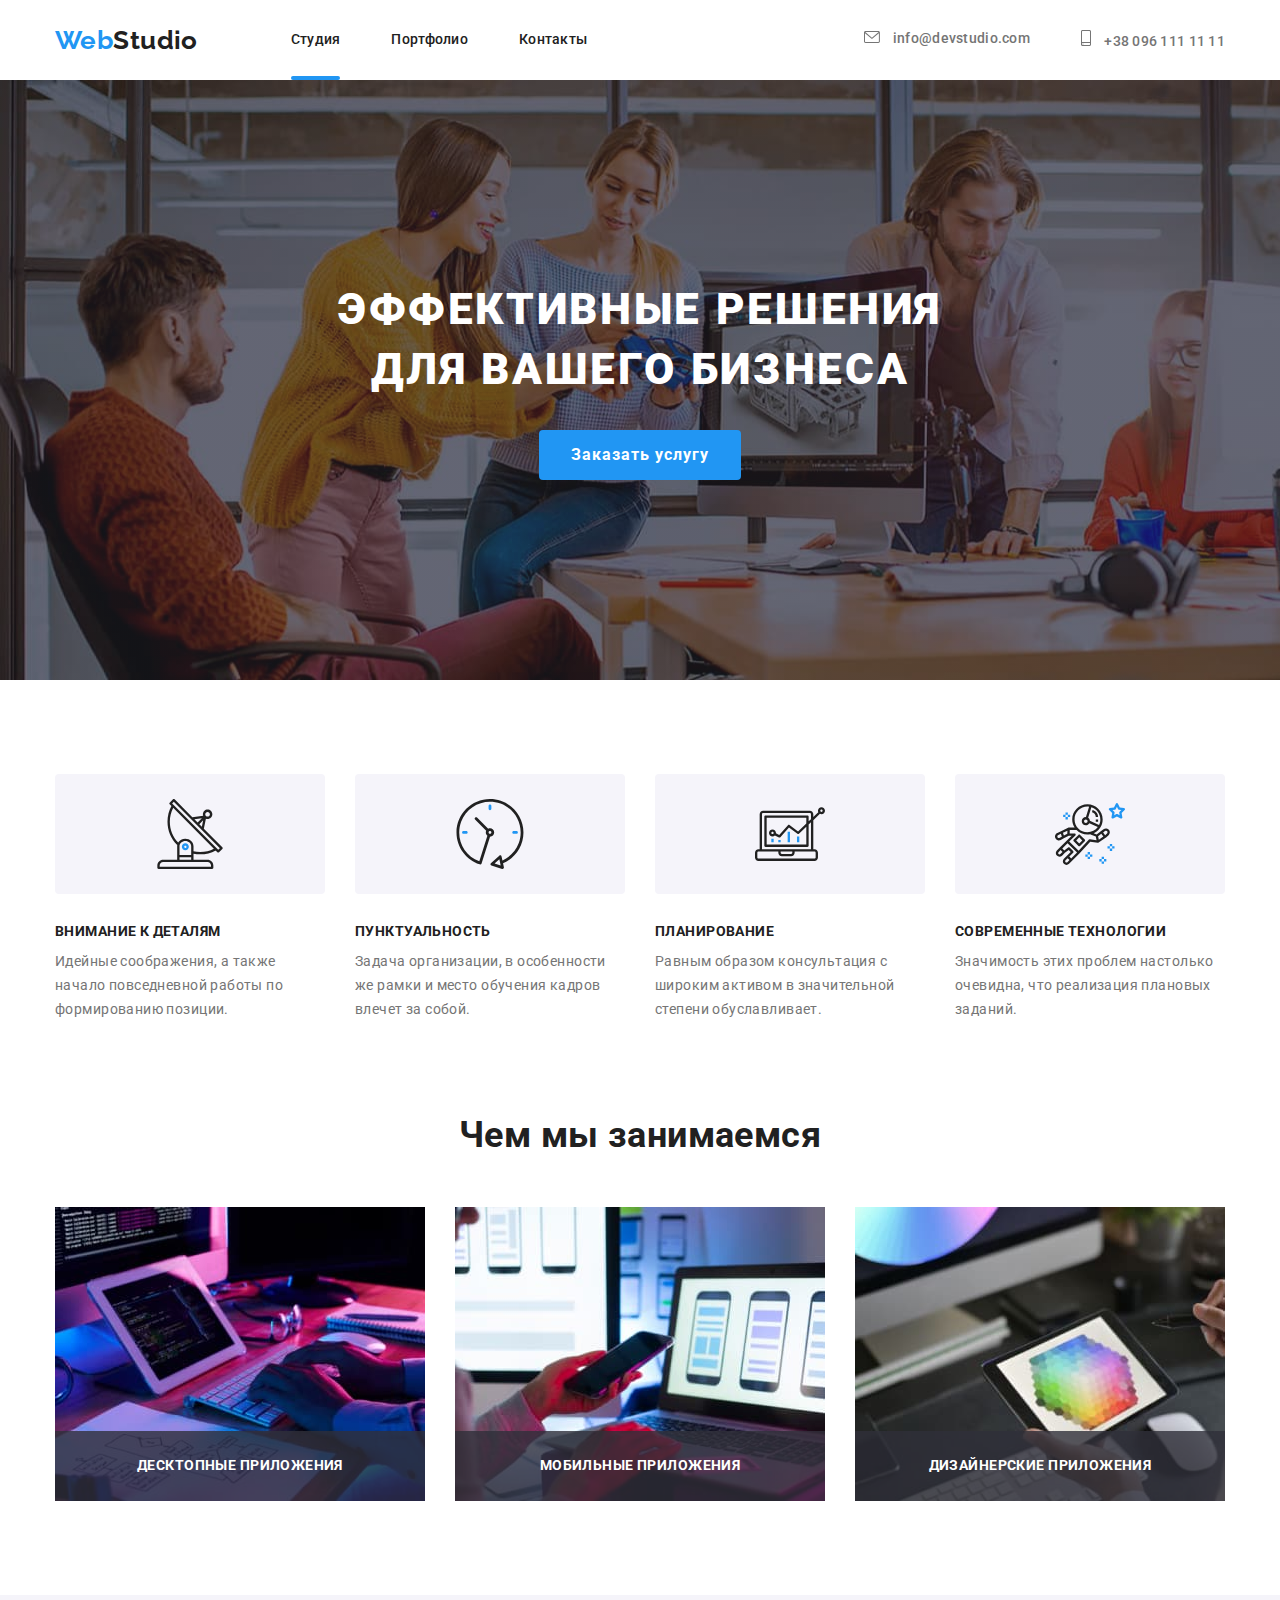
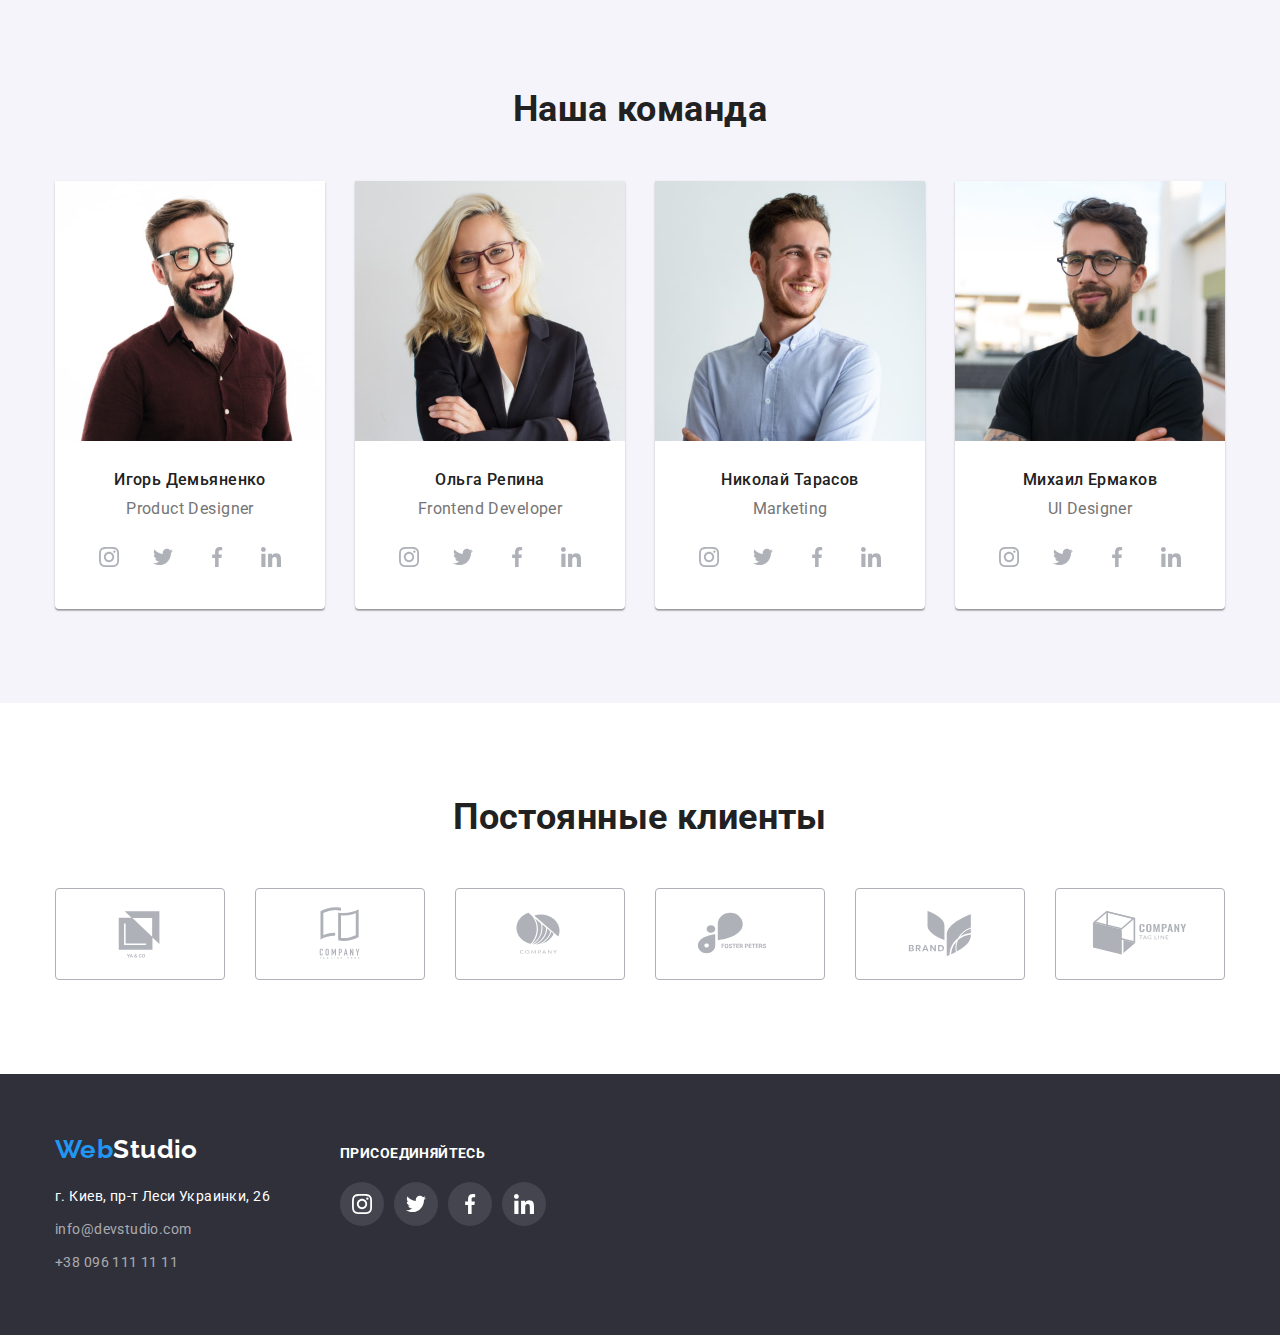
==== index.html @ 3d958acc "ver01" ====
<!DOCTYPE html>
<html lang="ru">
  <head>
    <meta charset="UTF-8" />
    <meta http-equiv="X-UA-Compatible" content="IE=edge" />
    <meta name="viewport" content="width=device-width, initial-scale=1.0" />
    <title>Studio</title>
    <link
      href="https://fonts.googleapis.com/css2?family=Raleway:wght@700&family=Roboto:wght@400;500;700;900&display=swap"
      rel="stylesheet"
    />
    <link
      rel="stylesheet"
      href="https://cdnjs.cloudflare.com/ajax/libs/modern-normalize/1.1.0/modern-normalize.css"
      integrity="sha512-Y0MM+V6ymRKN2zStTqzQ227DWhhp4Mzdo6gnlRnuaNCbc+YN/ZH0sBCLTM4M0oSy9c9VKiCvd4Jk44aCLrNS5Q=="
      crossorigin="anonymous"
      referrerpolicy="no-referrer"
    />
    <link rel="stylesheet" href="./CSS/styles.css" />
  </head>
  <body>
    <!-- Шапка -->
    <header class="header">
      <div class="container header-container">
        <nav class="nav-header">
          <a href="/index.html" class="nav-header-logo"
            ><span class="nav-logo-part">Web</span>Studio</a
          >
          <ul class="nav-header-links list">
            <li class="nav-header-list-item">
              <a href="index.html" class="nav-header-link nav-header-current current">Студия</a>
            </li>
            <li class="nav-header-list-item">
              <a href="portfolio.html" class="nav-header-link">Портфолио</a>
            </li>
            <li class="nav-header-list-item"><a href="*" class="nav-header-link">Контакты</a></li>
          </ul>
        </nav>
        <ul class="header-contacts list">
          <li class="header-contact">
            <a href="mailto:info@devstudio.com" class="header-contact-link">
              <svg class="header-contact-icon" width="16" height="12">
                <use href="./images/sprite.svg#icon-envelope"></use>
              </svg>
              info@devstudio.com</a
            >
          </li>
          <li class="header-contact">
            <a href="tel:+380961111111" class="header-contact-link"
              ><svg
                class="header-contact-icon"
                width="
              10"
                height="16"
              >
                <use href="./images/sprite.svg#icon-smartphone"></use>
              </svg>
              +38 096 111 11 11</a
            >
          </li>
        </ul>
      </div>
    </header>
    <main>
      <!-- Кнопка основная -->
      <section class="hero">
        <h1 class="hero-title">Эффективные решения для вашего бизнеса</h1>
        <button class="hero-btn" type="button" data-modal-open>Заказать услугу</button>
      </section>
      <!-- Преимущества -->
      <section class="section advantages">
        <h2 class="visually-hidden">Наши преимущества</h2>
        <div class="container">
          <ul class="advantages-list list">
            <li class="advantages-list-item">
              <div class="advantages-list-box">
                <svg class="advantages-list-icon" width="70" height="70">
                  <use href="./images/sprite.svg#icon-antenna"></use>
                </svg>
              </div>
              <h3 class="advantages-list-title">Внимание к деталям</h3>
              <p class="advantages-list-text">
                Идейные соображения, а также начало повседневной работы по формированию позиции.
              </p>
            </li>
            <li class="advantages-list-item">
              <div class="advantages-list-box">
                <svg class="advantages-list-icon" width="70" height="70">
                  <use href="./images/sprite.svg#icon-clock"></use>
                </svg>
              </div>
              <h3 class="advantages-list-title">Пунктуальность</h3>
              <p class="advantages-list-text">
                Задача организации, в особенности же рамки и место обучения кадров влечет за собой.
              </p>
            </li>
            <li class="advantages-list-item">
              <div class="advantages-list-box">
                <svg class="advantages-list-icon" width="70" height="70">
                  <use href="./images/sprite.svg#icon-diagram"></use>
                </svg>
              </div>
              <h3 class="advantages-list-title">Планирование</h3>
              <p class="advantages-list-text">
                Равным образом консультация с широким активом в значительной степени обуславливает.
              </p>
            </li>
            <li class="advantages-list-item">
              <div class="advantages-list-box">
                <svg class="advantages-list-icon" width="70" height="70">
                  <use href="./images/sprite.svg#icon-astronaut"></use>
                </svg>
              </div>
              <h3 class="advantages-list-title">Современные технологии</h3>
              <p class="advantages-list-text">
                Значимость этих проблем настолько очевидна, что реализация плановых заданий.
              </p>
            </li>
          </ul>
        </div>
      </section>
      <section class="section activities">
        <!-- Примеры работ -->
        <div class="container">
          <h2 class="activities-title">Чем мы занимаемся</h2>
          <ul class="activities-list list">
            <li class="activities-item">
              <div class="activities-thumb">
              <img src="./images/img-a.jpg" alt="our-occupation1" width="370" height="294" />
              <h3 class="work-thumb-title">Десктопные приложения</h3>
              </div>
            </li>
            <li class="activities-item">
              <div class="activities-thumb">
              <img src="./images/img-b.jpg" alt="our-occupation2" width="370" height="294" />
              <h3 class="work-thumb-title">Мобильные приложения</h3>
            </div>
            </li>
            <li class="activities-item">
              <div class="activities-thumb">
              <img src="./images/img-c.jpg" alt="our-occupation3" width="370" height="294" />
              <h3 class="work-thumb-title">Дизайнерские приложения</h3>
            </div>
            </li>
          </ul>
        </div>
      </section>

      <section class="section team">
        <!-- Команда -->
        <div class="container">
          <h2 class="team-title">Наша команда</h2>
          <ul class="team-list list">
            <li class="team-item">
              <img src="./images/ihor.jpg" alt="worker" width="270" height="260" />
              <div class="team-item-part">
                <h3 class="team-item-title">Игорь Демьяненко</h3>
                <p lang="en" class="team-item-text">Product Designer</p>
                <ul class="team-social-list list">
                  <li class="team-social-link">
                    <a
                      href=""
                      class="social-link"
                      target="_blank"
                      rel="noopener nofollow noreferrer"
                      aria-label="Cсылка на Instagramm"
                    >
                      <svg height="20" width="20" class="team-icon">
                        <use href="./images/sprite.svg#icon-instagram-2"></use></svg
                    ></a>
                  </li>
                  <li class="team-social-link">
                    <a
                      href=""
                      class="social-link"
                      target="_blank"
                      rel="noopener nofollow noreferrer"
                      aria-label="Cсылка на Twitter"
                    >
                      <svg height="20" width="20" class="team-icon">
                        <use href="./images/sprite.svg#icon-twitter"></use></svg
                    ></a>
                  </li>
                  <li class="team-social-link">
                    <a
                      href=""
                      class="social-link"
                      target="_blank"
                      rel="noopener nofollow noreferrer"
                      aria-label="Cсылка на Facebook"
                    >
                      <svg height="20" width="20" class="team-icon">
                        <use href="./images/sprite.svg#icon-facebook"></use></svg
                    ></a>
                  </li>
                  <li class="team-social-link">
                    <a
                      href=""
                      class="social-link"
                      target="_blank"
                      rel="noopener nofollow noreferrer"
                      aria-label="Cсылка на Linkedin"
                    >
                      <svg height="20" width="20" class="team-icon">
                        <use href="./images/sprite.svg#icon-linkedin"></use></svg
                    ></a>
                  </li>
                </ul>
              </div>
            </li>
            <li class="team-item">
              <img src="./images/olha.jpg" alt="worker" width="270" height="260" />
              <div class="team-item-part">
                <h3 class="team-item-title">Ольга Репина</h3>
                <p lang="en" class="team-item-text">Frontend Developer</p>
                <ul class="team-social-list list">
                  <li class="team-social-link">
                    <a
                      href=""
                      class="social-link"
                      target="_blank"
                      rel="noopener nofollow noreferrer"
                      aria-label="Cсылка на Instagramm"
                    >
                      <svg height="20" width="20" class="team-icon">
                        <use href="./images/sprite.svg#icon-instagram-2"></use></svg
                    ></a>
                  </li>
                  <li class="team-social-link">
                    <a
                      href=""
                      class="social-link"
                      target="_blank"
                      rel="noopener nofollow noreferrer"
                      aria-label="Cсылка на Twitter"
                    >
                      <svg height="20" width="20" class="team-icon">
                        <use href="./images/sprite.svg#icon-twitter"></use></svg
                    ></a>
                  </li>
                  <li class="team-social-link">
                    <a
                      href=""
                      class="social-link"
                      target="_blank"
                      rel="noopener nofollow noreferrer"
                      aria-label="Cсылка на Facebook"
                    >
                      <svg height="20" width="20" class="team-icon">
                        <use href="./images/sprite.svg#icon-facebook"></use></svg
                    ></a>
                  </li>
                  <li class="team-social-link">
                    <a
                      href=""
                      class="social-link"
                      target="_blank"
                      rel="noopener nofollow noreferrer"
                      aria-label="Cсылка на Linkedin"
                    >
                      <svg height="20" width="20" class="team-icon">
                        <use href="./images/sprite.svg#icon-linkedin"></use></svg
                    ></a>
                  </li>
                </ul>
              </div>
            </li>
            <li class="team-item">
              <img src="./images/nikolay.jpg" alt="worker" width="270" height="260" />
              <div class="team-item-part">
                <h3 class="team-item-title">Николай Тарасов</h3>
                <p lang="en" class="team-item-text">Marketing</p>
                <ul class="team-social-list list">
                  <li class="team-social-link">
                    <a
                      href=""
                      class="social-link"
                      target="_blank"
                      rel="noopener nofollow noreferrer"
                      aria-label="Cсылка на Instagramm"
                    >
                      <svg height="20" width="20" class="team-icon">
                        <use href="./images/sprite.svg#icon-instagram-2"></use></svg
                    ></a>
                  </li>
                  <li class="team-social-link">
                    <a
                      href=""
                      class="social-link"
                      target="_blank"
                      rel="noopener nofollow noreferrer"
                      aria-label="Cсылка на Twitter"
                    >
                      <svg height="20" width="20" class="team-icon">
                        <use href="./images/sprite.svg#icon-twitter"></use></svg
                    ></a>
                  </li>
                  <li class="team-social-link">
                    <a
                      href=""
                      class="social-link"
                      target="_blank"
                      rel="noopener nofollow noreferrer"
                      aria-label="Cсылка на Facebook"
                    >
                      <svg height="20" width="20" class="team-icon">
                        <use href="./images/sprite.svg#icon-facebook"></use></svg
                    ></a>
                  </li>
                  <li class="team-social-link">
                    <a
                      href=""
                      class="social-link"
                      target="_blank"
                      rel="noopener nofollow noreferrer"
                      aria-label="Cсылка на Linkedin"
                    >
                      <svg height="20" width="20" class="team-icon">
                        <use href="./images/sprite.svg#icon-linkedin"></use></svg
                    ></a>
                  </li>
                </ul>
              </div>
            </li>
            <li class="team-item">
              <img src="./images/mykhail.jpg" alt="worker" width="270" height="260" />
              <div class="team-item-part">
                <h3 class="team-item-title">Михаил Ермаков</h3>
                <p lang="en" class="team-item-text">UI Designer</p>
                <ul class="team-social-list list">
                  <li class="team-social-link">
                    <a
                      href=""
                      class="social-link"
                      target="_blank"
                      rel="noopener nofollow noreferrer"
                      aria-label="Cсылка на Instagramm"
                    >
                      <svg height="20" width="20" class="team-icon">
                        <use href="./images/sprite.svg#icon-instagram-2"></use></svg
                    ></a>
                  </li>
                  <li class="team-social-link">
                    <a
                      href=""
                      class="social-link"
                      target="_blank"
                      rel="noopener nofollow noreferrer"
                      aria-label="Cсылка на Twitter"
                    >
                      <svg height="20" width="20" class="team-icon">
                        <use href="./images/sprite.svg#icon-twitter"></use></svg
                    ></a>
                  </li>
                  <li class="team-social-link">
                    <a
                      href=""
                      class="social-link"
                      target="_blank"
                      rel="noopener nofollow noreferrer"
                      aria-label="Cсылка на Facebook"
                    >
                      <svg height="20" width="20" class="team-icon">
                        <use href="./images/sprite.svg#icon-facebook"></use></svg
                    ></a>
                  </li>
                  <li class="team-social-link">
                    <a
                      href=""
                      class="social-link"
                      target="_blank"
                      rel="noopener nofollow noreferrer"
                      aria-label="Cсылка на Linkedin"
                    >
                      <svg height="20" width="20" class="team-icon">
                        <use href="./images/sprite.svg#icon-linkedin"></use></svg
                    ></a>
                  </li>
                </ul>
              </div>
            </li>
          </ul>
        </div>
      </section>
      <!-- Клиенты -->
      <section class="section">
        <div class="container clients-box">
          <h2 class="clients-title">Постоянные клиенты</h2>
          <ul class="clients-list list">
            <li class="clients-item">
              <a
                href=""
                class="clients-link"
                target="_blank"
                rel="noopener nofollow noreferrer"
                aria-label="Ya&Co"
                ><svg width="106" height="60" class="clients-icon"><use href="./images/sprite.svg#icon-Client1"></use</svg>
                
              ></a>
            </li>
            <li class="clients-item">
              <a
                href=""
                class="clients-link"
                target="_blank"
                rel="noopener nofollow noreferrer"
                aria-label="Ya&Co"
                ><svg width="106" height="60" class="clients-icon"><use href="./images/sprite.svg#icon-Client2"></use
                  ></svg>
                </a>
            </li>
            <li class="clients-item">
              <a
                href=""
                class="clients-link"
                target="_blank"
                rel="noopener nofollow noreferrer"
                aria-label="Ya&Co"
                ><svg width="106" height="60" class="clients-icon"><use href="./images/sprite.svg#icon-Client3"></use
                  ></svg>
                </a>
            </li>
            <li class="clients-item">
              <a
                href=""
                class="clients-link"
                target="_blank"
                rel="noopener nofollow noreferrer"
                aria-label="Ya&Co"
                ><svg width="106" height="60" class="clients-icon"><use href="./images/sprite.svg#icon-Client4"></use
                  ></svg>
                </a>
            </li>
            <li class="clients-item">
              <a
                href=""
                class="clients-link"
                target="_blank"
                rel="noopener nofollow noreferrer"
                aria-label="Ya&Co"
                ><svg width="106" height="60" class="clients-icon"><use href="./images/sprite.svg#icon-Client5"></use
                  ></svg>
                </a>
            </li>
            <li class="clients-item">
              <a
                href=""
                class="clients-link"
                target="_blank"
                rel="noopener nofollow noreferrer"
                aria-label="Ya&Co"
                ><svg width="106" height="60" class="clients-icon"><use href="./images/sprite.svg#icon-Client6"></use
                  ></svg>
                </a>
            </li>
          </ul>
        </div>
      </section>
    </main>

    <footer class="footer">
      <div class="container footer-box">
        <div class="address-box">
          <a href="/index.html" class="footer-logo"
            ><span class="footer-logo-part">Web</span>Studio</a>
          <address class="footer-address">
            <p class="footer-address-text">г. Киев, пр-т Леси Украинки, 26</p>
              <ul class="footer-address-list list">
                <li class="footer-address-link">
                <a href="mailto:info@devstudio.com">info@devstudio.com</a>
                </li>
                <li class="footer-address-link">
              <a href="tel:+380961111111">+38 096 111 11 11</a>
              </li>
            </ul>
          </address>
        </div>
       <div class="studio-container">
        <p class="studio-social-text">присоединяйтесь</p>
        <ul class="studio-social-list list">
          <li class="studio-social-item"><a href="" class="studio-social-link" target="_blank" aria-label="Ссылка на Instagram" rel="noopener nofollow noreferrer" ><svg width="20" height="20" class="studio-social-icon"> <use href="./images/sprite.svg#icon-instagram-2"></use></svg></a></li>
          <li class="studio-social-item"><a href="" class="studio-social-link" target="_blank" aria-label="Ссылка на Twitter" rel="noopener nofollow noreferrer" ><svg width="20" height="20" class="studio-social-icon"> <use href="./images/sprite.svg#icon-twitter"></use></svg></a></li>
          <li class="studio-social-item"><a href="" class="studio-social-link" target="_blank" aria-label="Ссылка на Facebook" rel="noopener nofollow noreferrer" ><svg width="20" height="20" class="studio-social-icon"> <use href="./images/sprite.svg#icon-facebook"></use></svg></a></li>
          <li class="studio-social-item"><a href="" class="studio-social-link" target="_blank" aria-label="Ссылка на Linkedin" rel="noopener nofollow noreferrer" ><svg width="20" height="20" class="studio-social-icon"> <use href="./images/sprite.svg#icon-linkedin"></use></svg></a></li>
        </ul>
      </div>
    </div>
    </footer>
    <div class="backdrop is-hidden" data-modal>
      <div class="modal-content">
        <button class="modal-button" data-modal-close>
          <svg width="18" height="18"><use href="./images/sprite.svg#close"></use></svg>
        </button>
      </div>
    </div>
    <script src="./js/modal.js"></script>
  </body>
</html>
---- CSS/styles.css ----
:root {
  --primary-text-color: #212121;
  --paragraph-tex-color: #757575;
  --primary-background-color: #e5e5e5;
  --footer-background-coror: #2f303a;
  --hover-color: #2196f3;
  --hover-bgc: #ffffff;
  --bg-advantages: #f5f4fa;
  --margin-item: 30px;
  --icon-color: #afb1b8;
  --hover-timing: cubic-bezier(0.4, 0, 0.2, 1);
}
/* Утилиты */
h1,
h2,
h3,
h4,
h5,
h6,
p,
ul {
  padding: 0;
  margin: 0;
}
.section {
  padding-top: 94px;
  padding-bottom: 94px;
}

.list {
  list-style: none;
}
a {
  text-decoration: none;
}

img {
  display: block;
  max-width: 100%;
  height: auto;
}

address {
  font-style: normal;
}

body {
  font-family: Roboto, sans-serif;

  color: var(--primary-text-color);
  font-size: 14px;
  letter-spacing: 0.03em;
}
.container {
  width: 1200px;
  padding-left: 15px;
  padding-right: 15px;
  margin-left: auto;
  margin-right: auto;
  /* outline: 2px solid tomato; */
}
.header-container {
  display: flex;
  align-items: center;
}

/* Стили для index.html*/
/* ШАПКА index.html and portfolio.html*/
.header {
  background-color: var(--hover-bgc);
  /* border-bottom: #ececec solid 1px; */
}

.nav-header {
  display: flex;
  align-items: center;
  justify-content: center;
}

.nav-header-logo {
  font-family: Raleway, sans-serif;
  text-decoration: none;
  font-weight: 700;
  font-size: 26px;
  line-height: 1.19;
  color: var(--primary-text-color);
  /* align-items: center;
  justify-content: center; */
}
.nav-logo-part {
  color: var(--hover-color);
}

.nav-header-links {
  display: flex;
  /* align-items: center; */
  margin-left: 93px;
}

/* .nav-header-links .nav-header-list-item + .nav-header-list-item {
  margin-left: 50px;
} */

.nav-header-list-item:not(:last-child),
.header-contact:not(:last-child) {
  margin-right: 51px;
}

.header-contacts {
  margin-left: auto;
  display: flex;
  /* align-items: center; */
}
.nav-header-links .nav-header-link,
.header-contacts .header-contact-link {
  font-weight: 500;
  line-height: 1.14;
  letter-spacing: 0.02em;

  transition: color 250ms var(--hover-timing);
}

.current {
  position: relative;
}

.current::after {
  display: inline-flex;
  position: absolute;
  bottom: 0;
  left: 0;
  content: '';
  height: 4px;
  width: 100%;
  background-color: var(--hover-color);
  border-radius: 2px;
}

.nav-header-links .nav-header-link {
  display: inline-block;
  padding-top: 32px;
  padding-bottom: 32px;
  color: var(--primary-text-color);
}

/* .nav-header-link {
  color: var(--primary-text-color);
  font-weight: 500;
  line-height: 1.14;
  letter-spacing: 0.02em;

  transition: color 250ms var(--hover-timing);
} */
.nav-header-current,
.nav-header-p-current {
  color: var(--hover-color);
}

.header-contact-link {
  align-items: center;
  color: var(--paragraph-tex-color);
  font-weight: 500;
  line-height: 1.14;
  letter-spacing: 0.02em;
}

.header-contact-link:hover,
.header-contact-link:focus,
.nav-header-link:hover,
.nav-header-link:focus {
  color: var(--hover-color);
}

.header-contact-icon {
  margin-right: 10px;
  fill: currentColor;
}

/* HERO */
.hero {
  background-image: linear-gradient(to right, rgba(47, 48, 58, 0.4), rgba(47, 48, 58, 0.4)),
    url(../images/hero-bg.jpg);
  margin: 0 auto;
  text-align: center;
  padding-top: 200px;
  padding-bottom: 200px;
  background-color: var(--footer-background-coror);
  max-width: 1600px;
}

.hero-title {
  font-weight: 900;
  font-size: 44px;
  line-height: 1.36;
  color: var(--hover-bgc);
  letter-spacing: 0.06em;
  text-transform: uppercase;
  width: 696px;
  margin-left: auto;
  margin-right: auto;
  margin-bottom: 30px;
}

/* Кнопка основная */

.hero-btn {
  display: inline-block;
  padding: 10px 32px;
  margin-left: auto;
  margin-right: auto;

  font-weight: 700;
  font-size: 16px;
  line-height: 1.88;
  color: var(--hover-bgc);
  background-color: var(--hover-color);
  font-family: inherit;
  letter-spacing: 0.06em;
  cursor: pointer;

  min-width: 200px;
  border: none;
  border-radius: 4px;
}

.hero-btn:hover {
  background-color: #188ce8;
}

/* Преимущества */

.advantages-list {
  display: flex;
}

.advantages-list-item {
  width: 270px;
}

.advantages-list-box {
  display: flex;
  justify-content: center;
  align-items: center;
  height: 120px;
  margin-bottom: var(--margin-item);

  border-radius: 4px;
  background-color: var(--bg-advantages);
}

.advantages-list-item:not(:last-child) {
  margin-right: 30px;
}

.advantages-list-title {
  text-transform: uppercase;
  font-size: inherit;
  line-height: 1.14;
  letter-spacing: 0.03em;
  margin-bottom: 10px;
}
.advantages-list-text {
  line-height: 1.71;
  color: var(--paragraph-tex-color);
}

/* Примеры работ */

.section.activities {
  padding-top: 0;
}

.activities-title {
  font-size: 36px;
  line-height: 1.16;
  text-align: center;
  margin-bottom: 50px;
}
.work-thumb-title {
  position: absolute;
  bottom: 0;

  display: flex;
  justify-content: center;
  align-items: center;
  width: 100%;
  height: 70px;

  font-size: 14px;
  line-height: 1.14;
  text-align: center;

  text-transform: uppercase;

  background-color: rgba(47, 48, 58, 0.8);
  color: var(--hover-bgc);
}

.activities-list {
  display: flex;
}

.activities-list .activities-item {
  margin-right: var(--margin-item);
}

.activities-list .activities-item:nth-child(3n) {
  margin-right: 0px;
}

.activities-thumb {
  position: relative;
}

/* TEAM */
.team {
  background-color: #f5f4fa;
  padding-bottom: 94px;
}

.team-title {
  font-size: 36px;
  line-height: 1.16;
  text-align: center;
  margin-bottom: 50px;
}
.team-item-title {
  font-weight: 500;
  font-size: 16px;
  line-height: 1.18;
  margin-bottom: 10px;
}
.team-list {
  display: flex;
  background-color: #f5f4fa;

  /* outline: 1px solid teal; */
  flex-basis: calc(100% / 4);

  text-align: center;
}
.team-item {
  text-align: center;
  box-shadow: 0px 1px 3px rgba(0, 0, 0, 0.12), 0px 1px 1px rgba(0, 0, 0, 0.14),
    0px 2px 1px rgba(0, 0, 0, 0.2);
  border-radius: 0px 0px 4px 4px;

  background-color: var(--hover-bgc);
}

.team-item-part {
  padding: 30px 32px;
}

.team-item:not(:last-child) {
  margin-right: 30px;
}

.team-item-text {
  margin-bottom: 16px;

  font-size: 16px;
  line-height: 1.18;
  color: var(--paragraph-tex-color);
}

.team-social-list {
  display: flex;
  justify-content: center;
}

.team-social-link:not(:last-child) {
  margin-right: 10px;
}

.social-link {
  display: flex;
  padding: 12px;
  color: var(--icon-color);
}

.social-link:hover,
.social-link:focus {
  background-color: var(--hover-color);
  border-radius: 50%;
  color: var(--hover-bgc);
}

.team-icon {
  fill: currentColor;
}

/* Клиенты */

/* .clients {
  outline: 1px solid teal;
} */

.clients-title {
  margin-bottom: 50px;

  font-family: 'Roboto';
  font-size: 36px;
  line-height: 1.16;
  text-align: center;

  color: var(--primary-text-color);
}

.clients-list {
  display: flex;
  flex-wrap: wrap;
  margin-left: calc(-1 * var(--margin-item));
  margin-top: calc(-1 * var(--margin-item));
}

.clients-item {
  width: calc(100% / 6 - 30px);
  margin-left: var(--margin-item);
  margin-top: var(--margin-item);
}

.clients-link {
  width: 170px;
  height: 92px;
  display: flex;
  justify-content: center;
  align-items: center;
  border: 1px solid #afb1b8;
  border-radius: 4px;
  color: var(--icon-color);
}

.clients-link:hover,
.clients-link:focus {
  color: var(--hover-color);
  border-color: var(--hover-color);
}

.clients-icon {
  fill: currentColor;
}

/* footer */

.footer {
  max-width: 1600px;
  margin: 0 auto;
  padding-top: 60px;
  padding-bottom: 60px;
  background-color: var(--footer-background-coror);
}
.footer-logo {
  font-family: Raleway, sans-serif;
  text-decoration: none;
  font-weight: 700;
  font-size: 26px;
  line-height: 1.19;
  color: var(--hover-bgc);
}
.footer-logo-part {
  color: var(--hover-color);
}

.footer-box {
  display: flex;
  align-items: baseline;
}

.studio-container {
  margin-left: 70px;
}
.studio-social-text {
  margin-bottom: 20px;

  font-weight: 700;
  font-size: 14px;
  line-height: 1.14;

  text-transform: uppercase;
  color: var(--hover-bgc);
}
.studio-social-list {
  display: flex;
}
.studio-social-item:not(:last-child) {
  margin-right: 10px;
}
.studio-social-link {
  display: inline-flex;
  padding: 12px;
  color: var(--hover-bgc);

  background-color: rgba(255, 255, 255, 0.1);
  border-radius: 50%;

  transition: background-color 250ms var(--hover-timing);
}
.studio-social-icon {
  fill: currentColor;
}

.studio-social-link:hover,
.studio-social-link:focus {
  background-color: var(--hover-color);
}

.footer-address {
  margin-top: 20px;
}
.footer-address-text {
  margin-bottom: 9px;
  line-height: 1.71;
  color: var(--hover-bgc);
  font-style: normal;
}

.footer-address-link:first-child {
  margin-bottom: 9px;
}

.footer-address-link a {
  line-height: 1.71;
  color: rgba(255, 255, 255, 0.6);
  font-style: normal;

  transition: box-shadow 250ms var(--hover-timing);
}
.footer-address-link :hover,
.footer-address-link :focus {
  color: var(--hover-color);
}

/* Стили для Портфолио */

/* Кнопки portfolio */

.filter {
  display: flex;
  justify-content: center;
  margin-bottom: 50px;
}

.filter-item:not(:last-child) {
  margin-right: 8px;
}

.filter-btn {
  padding: 6px 22px;
  border-radius: 4px;
  border: none;
  background-color: #f5f4fa;
  color: var(--primary-text-color);
  line-height: 1.62;
  font-size: 16px;
  font-weight: 500;
  letter-spacing: inherit;
  cursor: pointer;

  box-shadow: 0px 3px 1px rgba(0, 0, 0, 0.1), 0px 1px 2px rgba(0, 0, 0, 0.08),
    0px 2px 2px rgba(0, 0, 0, 0.12);

  transition: color 250ms var(--hover-timing), background-color 250ms var(--hover-timing),
    box-shadow 250ms var(--hover-timing);
}

.filter-btn:hover {
  background-color: var(--hover-color);
  color: var(--hover-bgc);
  transition: box-shadow 250ms var(--hover-timing);
}

/* Наши проекты */
.projects {
  margin-top: -30px;
  margin-left: -30px;

  display: flex;
  flex-wrap: wrap;

  flex-basis: calc(100% / 3 - 30px);
  /* outline: 1px solid tomato; */
}

.projects-item {
  margin-top: 30px;
  margin-left: 30px;

  box-shadow: 0px 1px 1px rgba(0, 0, 0, 0.12), 0px 4px 4px rgba(0, 0, 0, 0.06),
    1px 4px 6px rgba(0, 0, 0, 0.16);
}

.projects-item:not(:last-child) {
  margin-left: 30px;
  margin-top: 30px;
}

.projects-item-part {
  padding: 20px 24px;
  border-right: #eeeeee solid 1px;
  border-left: #eeeeee solid 1px;
  border-bottom: #eeeeee solid 1px;
}

.projects-item .title {
  margin-bottom: 4px;
  font-size: 18px;
  line-height: 2;
  color: var(--primary-text-color);
}
.projects-item .text {
  font-size: 16px;
  line-height: 1.88;
  letter-spacing: 0.03em;
  color: var(--paragraph-tex-color);
}

.project-link {
  display: inline-block;

  transition: box-shadow 250ms var(--hover-timing);
}
.project-overlay {
  position: relative;
  overflow: hidden;
}

.project-overlay-text {
  position: absolute;
  top: 0;
  left: 0;

  width: 100%;
  height: 100%;

  padding: 63px 24px;
  font-size: 18px;
  line-height: 1.55;

  color: var(--hover-bgc);
  background-color: rgba(33, 150, 243, 0.9);

  transform: translateY(100%);
  transition: transform 250ms var(--hover-timing);
}

.project-link:hover .project-overlay-text {
  transform: translateY(0);
}

.project-link:hover,
.project-link:focus {
  box-shadow: 0px 1px 1px rgba(0, 0, 0, 0.12), 0px 4px 4px rgba(0, 0, 0, 0.06),
    1px 4px 6px rgba(0, 0, 0, 0.16);
  opacity: 1;
}

/* Модальное окно */

.backdrop {
  position: fixed;
  top: 0;
  left: 0;

  width: 100%;
  height: 100%;

  background-color: rgba(0, 0, 0, 0.2);
  opacity: 1;
  transition: opacity 250ms var(--hover-timing);
}
.backdrop.is-hidden {
  opacity: 0;

  pointer-events: none;
}
.backdrop.is-hidden .modal-content {
  transform: translate(-50%, -50%) scale(1.2);
}
.modal-content {
  position: absolute;
  top: 50%;
  left: 50%;
  transform: translate(-50%, -50%) scale(1.1);

  height: 581px;
  width: 528px;

  background: var(--hover-bgc);
  box-shadow: 0px 1px 3px rgba(0, 0, 0, 0.12), 0px 1px 1px rgba(0, 0, 0, 0.14),
    0px 2px 1px rgba(0, 0, 0, 0.2);
  border-radius: 4px;
}
.modal-button {
  position: absolute;
  top: 8px;
  right: 8px;

  display: inline-flex;
  justify-content: center;
  align-items: center;

  width: 30px;
  height: 30px;

  border-radius: 50%;
  margin: 0;
  padding: 0;
  background-color: var(--hover-bgc);
  border: 1px solid rgba(0, 0, 0, 0.1);
}

.visually-hidden,
.title-section {
  position: absolute;
  white-space: nowrap;
  width: 1px;
  height: 1px;
  overflow: hidden;
  border: 0;
  padding: 0;
  clip: rect(0 0 0 0);
  clip-path: inset(50%);
  margin: -1px;
}
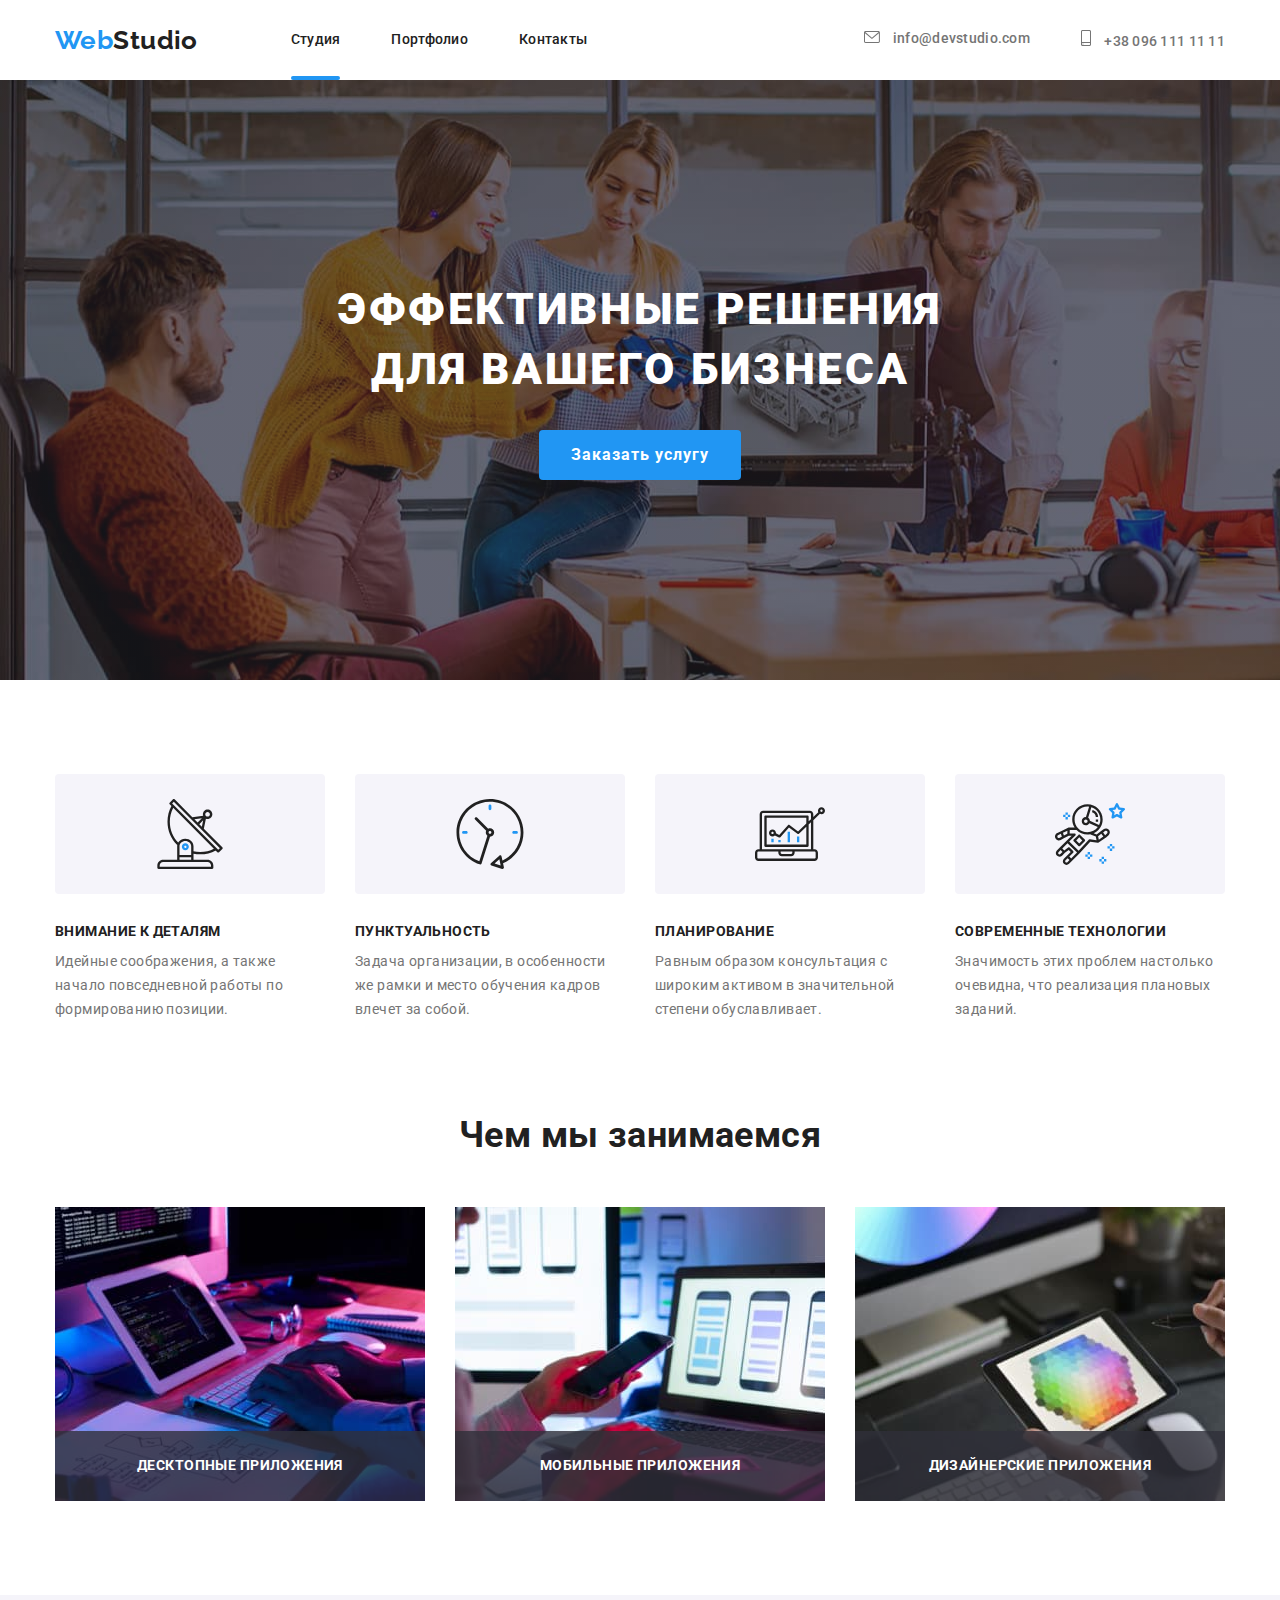
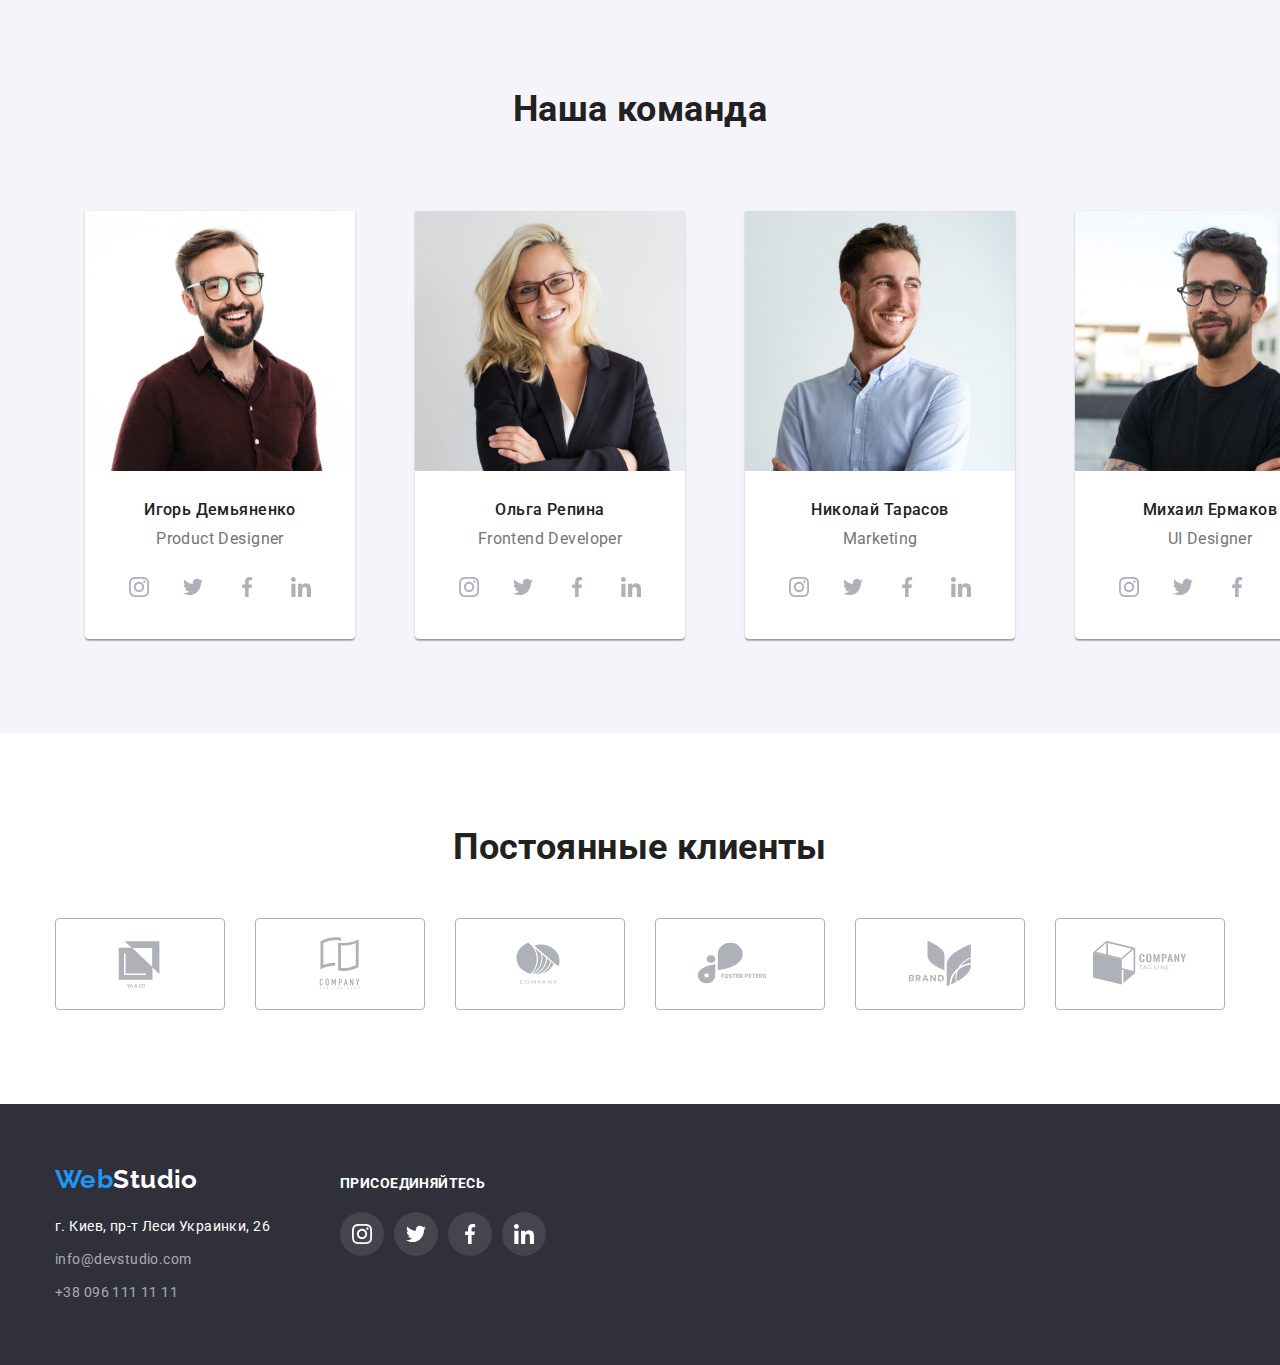
==== commit 8c3b9571: "js" ====
--- a/index.html
+++ b/index.html
@@ -493,6 +493,6 @@
         </button>
       </div>
     </div>
-    <script src="./js/modal.js"></script>
+    <script src="./JS/modal.js"></script>
   </body>
 </html>
--- a/CSS/styles.css
+++ b/CSS/styles.css
@@ -345,6 +345,9 @@
     0px 2px 1px rgba(0, 0, 0, 0.2);
   border-radius: 0px 0px 4px 4px;
 
+  margin-left: var(--margin-item);
+  margin-top: var(--margin-item);
+
   background-color: var(--hover-bgc);
 }
 
@@ -377,6 +380,8 @@
   display: flex;
   padding: 12px;
   color: var(--icon-color);
+
+  transition: background-color 250ms var(--hover-timing), color 250ms var(--hover-timing);
 }
 
 .social-link:hover,
@@ -429,6 +434,8 @@
   border: 1px solid #afb1b8;
   border-radius: 4px;
   color: var(--icon-color);
+
+  transition: color 250ms var(--hover-timing), border-color 250ms var(--hover-timing);
 }
 
 .clients-link:hover,
